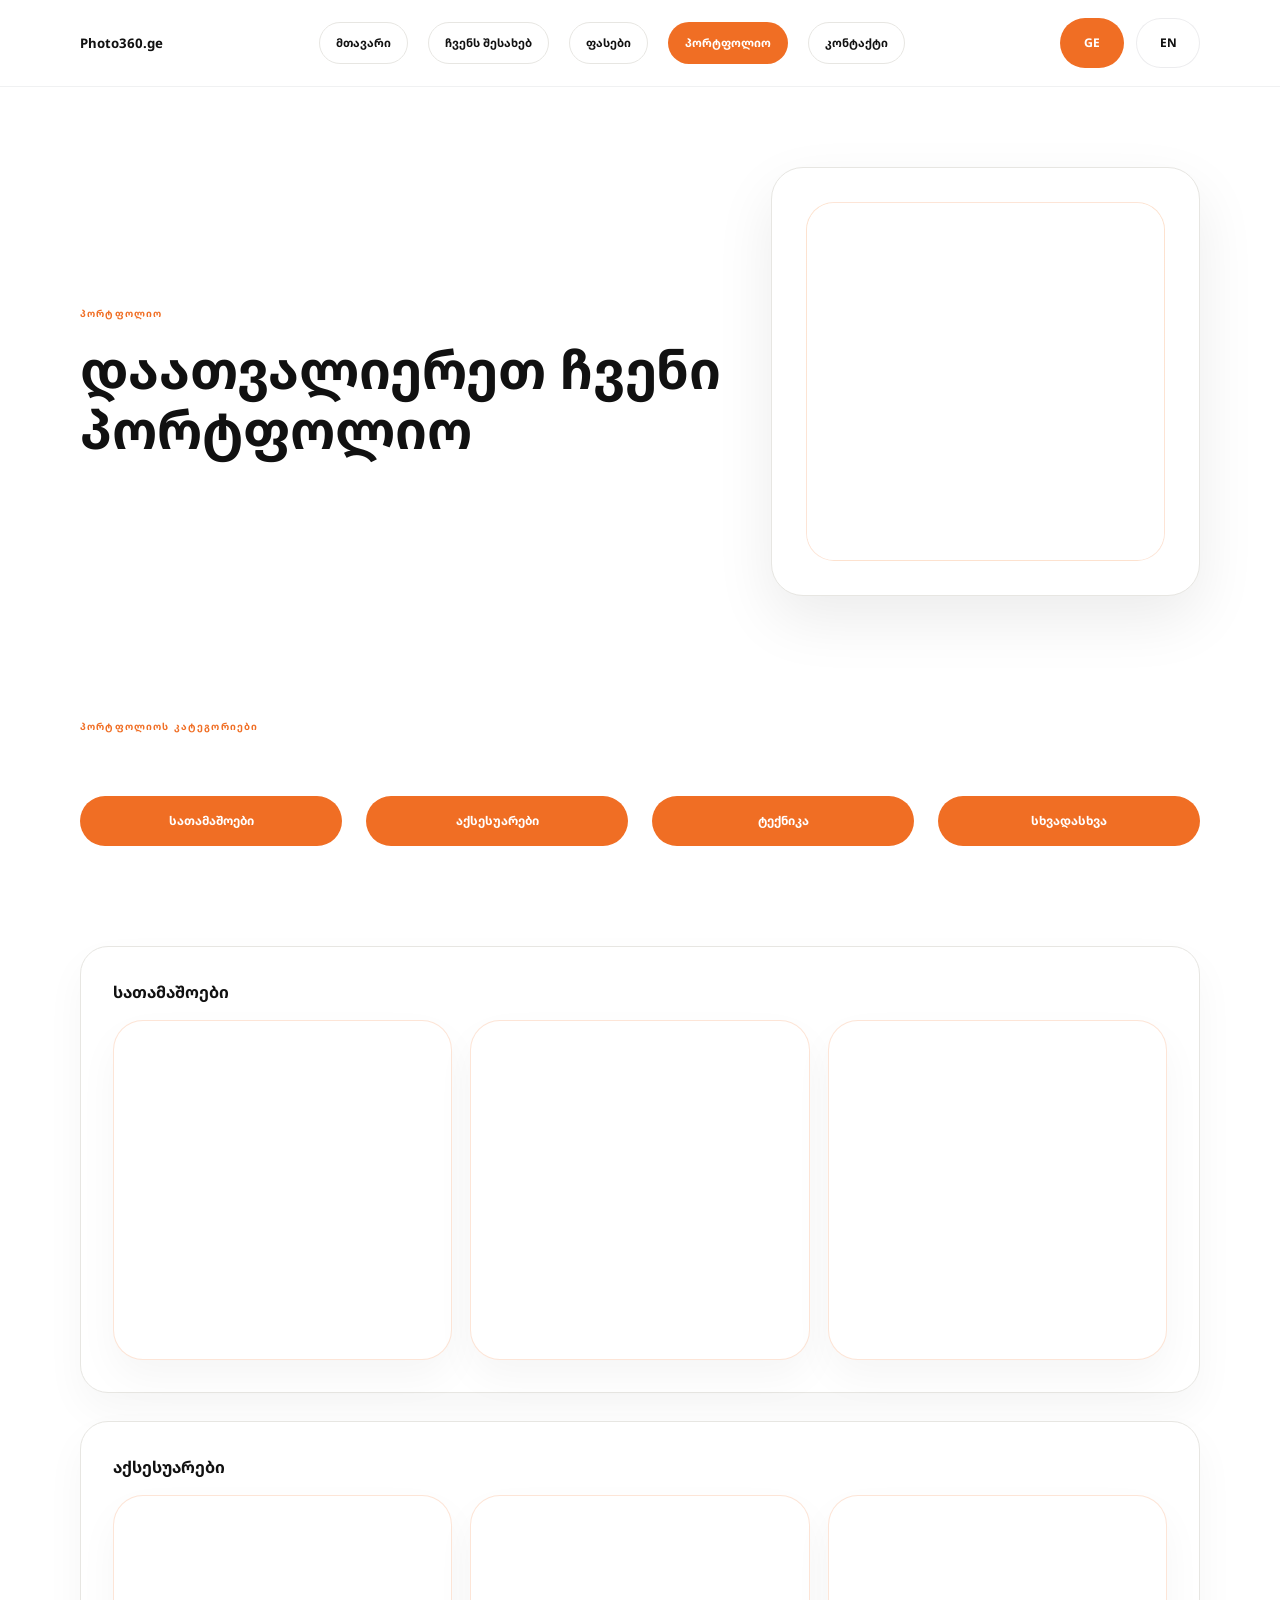
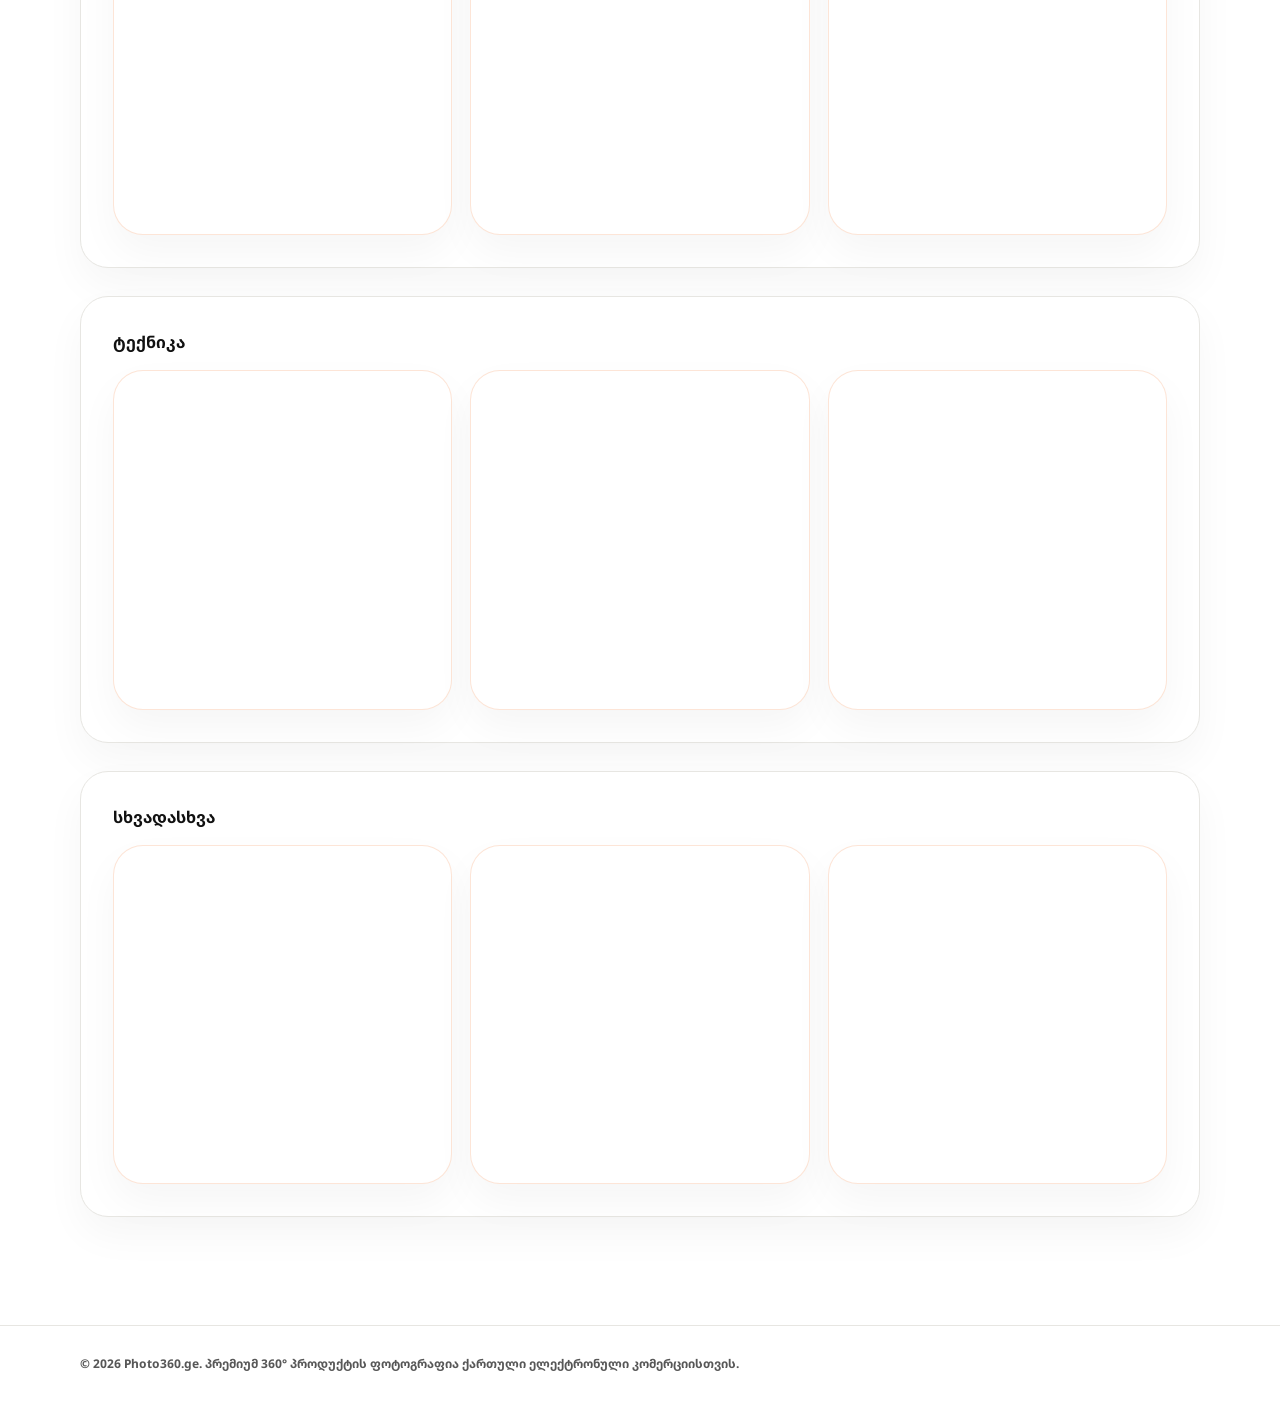
==== portfolio.html @ 7befe77c "photo360-Web-REV1" ====
<!DOCTYPE html>
<html lang="ka">
  <head>
    <meta charset="UTF-8" />
    <meta name="viewport" content="width=device-width, initial-scale=1.0" />
    <title>Portfolio — Photo360.ge</title>
    <meta
      name="description"
      content="See Photo360.ge portfolio examples of 360° product photography, viewer projects, and before/after product visuals."
    />
    <link rel="stylesheet" href="styles.css" />
  </head>
  <body>
    <header class="site-header">
      <div class="container header-inner">
        <a href="index.html" class="brand">Photo360.ge</a>
        <button class="mobile-nav-toggle" aria-label="Toggle navigation">
          <span></span>
          <span></span>
          <span></span>
        </button>
        <nav class="site-nav">
          <a href="index.html" data-en="Home">მთავარი</a>
          <a href="about.html" data-en="About Us">ჩვენს შესახებ</a>

          <a href="pricing.html" data-en="Pricing">ფასები</a>
          <a href="portfolio.html" data-en="Portfolio">პორტფოლიო</a>
          <a href="contact.html" data-en="Contact">კონტაქტი</a>
        </nav>
        <div class="header-actions">
          <a href="?lang=ka" class="button button-secondary language-toggle">GE</a>
          <a href="?lang=en" class="button button-secondary language-toggle">EN</a>
        </div>
      </div>
    </header>

    <main>
      <section class="hero" id="portfolio-hero">
        <div class="container hero-grid">
          <div class="hero-copy">
            <span class="eyebrow" data-en="Portfolio">პორტფოლიო</span>
            <h1 data-en="Browse our portfolio.">დაათვალიერეთ ჩვენი პორტფოლიო</h1>
          </div>
          <div class="hero-visual">
            <div class="viewer-card">
              <div class="viewer-placeholder">
                <iframe
                  src="https://spinzam.com/shot/embed/?idx=553506"
                  width="640"
                  height="640"
                  scrolling="no"
                  style="max-width:100%; max-height:100vw;"
                  loading="lazy"
                  title="Portfolio product spin"
                ></iframe>
              </div>
            </div>
          </div>
        </div>
      </section>

      <section class="section portfolio">
        <div class="container">
          <div class="section-intro">
            <span class="eyebrow" data-en="portfolio categories">პორტფოლიოს კატეგორიები</span>
          </div>
          <div class="portfolio-actions">
            <a class="button button-primary" href="#portfolio-electronics" data-en="Toys">სათამაშოები</a>
            <a class="button button-primary" href="#portfolio-fashion" data-en="Accessories">აქსესუარები</a>
            <a class="button button-primary" href="#portfolio-jewelry" data-en="Tech">ტექნიკა</a>
            <a class="button button-primary" href="#portfolio-furniture" data-en="Various">სხვადასხვა</a>
          </div>
        </div>
      </section>

      <section class="section portfolio-samples">
        <div class="container">
          <article id="portfolio-electronics" class="portfolio-sample">
            <h3 data-en="Toys samples">სათამაშოები</h3>
            <div class="sample-list sample-list-highlighted">
              <div class="sample-card sample-viewer-card">
                <iframe
                  src="https://spinzam.com/shot/embed/?idx=553506"
                  width="640"
                  height="640"
                  scrolling="no"
                  style="max-width:100%; max-height:100vw;"
                  loading="lazy"
                  title="Portfolio product spin"
                ></iframe>
              </div>
              <div class="sample-card sample-viewer-card">
                <iframe
                  src="https://spinzam.com/shot/embed/?idx=553514"
                  width="640"
                  height="640"
                  scrolling="no"
                  style="max-width:100%; max-height:100vw;"
                  loading="lazy"
                  title="Portfolio product spin"
                ></iframe>
              </div>
              <div class="sample-card sample-viewer-card">
                <iframe
                  src="https://spinzam.com/shot/embed/?idx=553226"
                  width="640"
                  height="640"
                  scrolling="no"
                  style="max-width:100%; max-height:100vw;"
                  loading="lazy"
                  title="Portfolio product spin"
                ></iframe>
              </div>
            </div>
          </article>

          <article id="portfolio-fashion" class="portfolio-sample">
            <h3 data-en="Accessories">აქსესუარები</h3>
            <div class="sample-list">
              <div class="sample-card sample-viewer-card">
                <iframe
                  src="https://spinzam.com/shot/embed/?idx=553510"
                  width="640"
                  height="640"
                  scrolling="no"
                  style="max-width:100%; max-height:100vw;"
                  loading="lazy"
                  title="Portfolio product spin"
                ></iframe>
              </div>
              <div class="sample-card sample-viewer-card">
                <iframe
                  src="https://spinzam.com/shot/embed/?idx=553229"
                  width="640"
                  height="640"
                  scrolling="no"
                  style="max-width:100%; max-height:100vw;"
                  loading="lazy"
                  title="Portfolio product spin"
                ></iframe>
              </div>
              <div class="sample-card sample-viewer-card">
                <iframe
                  src="https://spinzam.com/shot/embed/?idx=553230"
                  width="640"
                  height="640"
                  scrolling="no"
                  style="max-width:100%; max-height:100vw;"
                  loading="lazy"
                  title="Portfolio product spin"
                ></iframe>
              </div>
            </div>
          </article>

          <article id="portfolio-jewelry" class="portfolio-sample">
            <h3 data-en="Tech">ტექნიკა</h3>
            <div class="sample-list">
              <div class="sample-card sample-viewer-card">
                <iframe
                  src="https://spinzam.com/shot/embed/?idx=553508"
                  width="640"
                  height="640"
                  scrolling="no"
                  style="max-width:100%; max-height:100vw;"
                  loading="lazy"
                  title="Portfolio product spin"
                ></iframe>
              </div>
              <div class="sample-card sample-viewer-card">
                <iframe
                  src="https://spinzam.com/shot/embed/?idx=554478"
                  width="640"
                  height="640"
                  scrolling="no"
                  style="max-width:100%; max-height:100vw;"
                  loading="lazy"
                  title="Portfolio product spin"
                ></iframe>
              </div>
              <div class="sample-card sample-viewer-card">
                <iframe
                  src="https://spinzam.com/shot/embed/?idx=553358"
                  width="640"
                  height="640"
                  scrolling="no"
                  style="max-width:100%; max-height:100vw;"
                  loading="lazy"
                  title="Bracelet 360-degree spin"
                ></iframe>
              </div>
            </div>
          </article>

          <article id="portfolio-furniture" class="portfolio-sample">
            <h3 data-en="Various">სხვადასხვა</h3>
            <div class="sample-list">
              <div class="sample-card sample-viewer-card">
                <iframe
                  src="https://spinzam.com/shot/embed/?idx=553360"
                  width="640"
                  height="640"
                  scrolling="no"
                  style="max-width:100%; max-height:100vw;"
                  loading="lazy"
                  title="Portfolio product spin"
                ></iframe>
              </div>
              <div class="sample-card sample-viewer-card">
                <iframe
                  src="https://spinzam.com/shot/embed/?idx=553513"
                  width="640"
                  height="640"
                  scrolling="no"
                  style="max-width:100%; max-height:100vw;"
                  loading="lazy"
                  title="Portfolio product spin"
                ></iframe>
              </div>
              <div class="sample-card sample-viewer-card">
                <iframe
                  src="https://spinzam.com/shot/embed/?idx=553509"
                  width="640"
                  height="640"
                  scrolling="no"
                  style="max-width:100%; max-height:100vw;"
                  loading="lazy"
                  title="Table surface 360-degree spin"
                ></iframe>
              </div>
            </div>
          </article>
        </div>
      </section>

    </main>

    <footer class="site-footer">
      <div class="container footer-inner">
        <p>© 2026 Photo360.ge. პრემიუმ 360° პროდუქტის ფოტოგრაფია ქართული ელექტრონული კომერციისთვის.</p>
      </div>
    </footer>

    <script src="lang.js"></script>
    <script>
      const toggle = document.querySelector('.mobile-nav-toggle');
      const nav = document.querySelector('.site-nav');
      toggle.addEventListener('click', () => {
        nav.classList.toggle('nav-open');
        toggle.classList.toggle('open');
      });
    </script>
  </body>
</html>
---- styles.css ----
@import url('https://fonts.googleapis.com/css2?family=Noto+Sans+Georgian:wght@700&display=swap');

:root {
  color-scheme: light;
  --bg: #ffffff;
  --surface: #f8f7f4;
  --surface-strong: #f2f2f2;
  --text: #111111;
  --muted: #575757;
  --accent: #f06e24;
  --accent-soft: rgba(240, 110, 36, 0.12);
  --border: #e7e6e2;
  --shadow: 0 24px 60px rgba(17, 17, 17, 0.08);
  --radius: 28px;
}

* {
  box-sizing: border-box;
}

html {
  scroll-behavior: smooth;
  font-size: 75%;
}

body {
  margin: 0;
  font-family: Inter, ui-sans-serif, system-ui, -apple-system, BlinkMacSystemFont, 'Segoe UI', sans-serif;
  background: var(--bg);
  color: var(--text);
  line-height: 1.7;
}

html[lang="ka"] body,
html[lang="ka"] body * {
  font-family: 'Noto Sans Georgian', sans-serif;
  font-weight: 700;
}

img,
svg {
  max-width: 100%;
  display: block;
}

button,
input,
textarea {
  font: inherit;
}

.container {
  width: min(1120px, calc(100% - 40px));
  margin: 0 auto;
}

.site-header {
  position: sticky;
  top: 0;
  z-index: 20;
  background: rgba(255, 255, 255, 0.95);
  backdrop-filter: blur(14px);
  border-bottom: 1px solid rgba(15, 23, 42, 0.06);
}

.header-inner {
  display: flex;
  align-items: center;
  gap: 20px;
  padding: 18px 0;
}

.brand {
  font-size: 1.1rem;
  font-weight: 700;
  text-decoration: none;
  color: var(--text);
}

.site-nav {
  display: flex;
  flex-wrap: wrap;
  gap: 20px;
  margin-left: auto;
}

.site-nav a {
  display: inline-flex;
  align-items: center;
  justify-content: center;
  min-height: 42px;
  padding: 10px 16px;
  border: 1px solid var(--border);
  border-radius: 999px;
  background: #fff;
  color: var(--text);
  text-decoration: none;
  font-size: 0.95rem;
  font-weight: 600;
  transition: transform 0.25s ease, background 0.25s ease, border-color 0.25s ease;
}

.site-nav a:hover {
  transform: translateY(-1px);
  border-color: var(--accent);
}

.site-nav a.active,
.site-nav a.active:hover {
  border-color: transparent;
  background: var(--accent);
  color: #fff;
}

.button {
  display: inline-flex;
  align-items: center;
  justify-content: center;
  padding: 14px 24px;
  border-radius: 999px;
  border: 1px solid transparent;
  text-decoration: none;
  font-weight: 600;
  transition: transform 0.25s ease, background 0.25s ease, border-color 0.25s ease;
}

.button:hover {
  transform: translateY(-1px);
}

.button-primary {
  background: var(--accent);
  color: #fff;
}

.button-secondary {
  background: transparent;
  color: var(--text);
  border-color: var(--border);
}

.header-actions {
  display: flex;
  align-items: center;
  gap: 12px;
  margin-left: auto;
}

.language-toggle {
  min-width: 64px;
  background: #fff;
  border-color: rgba(15, 23, 42, 0.08);
  color: var(--text);
  border-radius: 999px;
  padding: 14px 18px;
}

.language-toggle.button-primary {
  background: var(--accent);
  color: #fff;
  border-color: transparent;
}

.mobile-nav-toggle {
  display: none;
  margin-left: auto;
  border: 0;
  background: transparent;
  padding: 10px;
  cursor: pointer;
}

.mobile-nav-toggle span {
  display: block;
  width: 24px;
  height: 2px;
  margin-bottom: 5px;
  background: var(--text);
  transition: transform 0.3s ease, opacity 0.3s ease;
}

.mobile-nav-toggle.open span:nth-child(1) {
  transform: translateY(7px) rotate(45deg);
}

.mobile-nav-toggle.open span:nth-child(2) {
  opacity: 0;
}

.mobile-nav-toggle.open span:nth-child(3) {
  transform: translateY(-7px) rotate(-45deg);
}

.hero {
  padding: 80px 0 40px;
}

.hero-grid {
  display: grid;
  grid-template-columns: 1.2fr 0.8fr;
  gap: 48px;
  align-items: center;
}

.hero-copy .eyebrow,
.section-intro .eyebrow {
  display: inline-flex;
  margin-bottom: 16px;
  color: var(--accent);
  font-weight: 700;
  text-transform: uppercase;
  letter-spacing: 0.12em;
  font-size: 0.8rem;
}

.hero-copy h1 {
  margin: 0;
  font-size: clamp(2.8rem, 5vw, 4.4rem);
  line-height: 0.95;
}

#home .hero-copy h1 {
  line-height: 1.1;
}

#contact-hero .hero-copy h1 {
  line-height: 1.15;
}

#portfolio-hero .hero-copy h1 {
  line-height: 1.15;
}

#pricing-hero .hero-copy h1 {
  line-height: 1.15;
}

#about-hero .hero-copy h1 {
  line-height: 1.1;
}

.hero-copy p {
  max-width: 620px;
  margin: 24px 0 32px;
  color: var(--muted);
  font-size: 1.05rem;
}

.hero-actions {
  display: flex;
  flex-wrap: wrap;
  gap: 16px;
}

.feature-pill-list {
  display: flex;
  flex-wrap: wrap;
  gap: 10px;
  margin-top: 32px;
}

.feature-pill-list span {
  display: inline-flex;
  padding: 10px 14px;
  background: var(--surface);
  border-radius: 999px;
  color: var(--text);
  font-size: 0.92rem;
}

.hero-visual {
  display: flex;
  justify-content: center;
}

.viewer-card {
  width: min(460px, 100%);
  aspect-ratio: 1 / 1;
  background: #fff;
  border: 1px solid var(--border);
  border-radius: 32px;
  box-shadow: var(--shadow);
  padding: 34px;
}

.viewer-label {
  margin-bottom: 18px;
  font-weight: 600;
  color: var(--accent);
}

.viewer-placeholder {
  position: relative;
  width: 100%;
  height: 100%;
  min-height: 0;
  border-radius: 28px;
  background: linear-gradient(180deg, #fffbf5 0%, #fff 100%);
  border: 1px solid rgba(240, 110, 36, 0.18);
  display: grid;
  place-items: center;
  overflow: hidden;
}

.viewer-placeholder iframe,
.viewer-demo-placeholder iframe {
  display: block;
  width: 100%;
  height: 100%;
  max-width: 100%;
  aspect-ratio: 1 / 1;
  border: 0;
  border-radius: 26px;
  background: #fff;
}

.viewer-arc {
  position: absolute;
  inset: 16px;
  border: 2px dashed rgba(240, 110, 36, 0.3);
  border-radius: 28px;
}

.viewer-visual {
  position: relative;
  font-size: 4rem;
  font-weight: 700;
  color: var(--accent);
}

.trust-bar {
  background: var(--surface);
  padding: 20px 0;
}

.trust-grid {
  display: flex;
  justify-content: space-between;
  gap: 16px;
  align-items: center;
  flex-wrap: wrap;
}

.trust-bar span {
  font-weight: 600;
}

.logo-row {
  display: flex;
  gap: 22px;
  flex-wrap: wrap;
  color: var(--muted);
}

.section {
  padding: 80px 0;
}

.section-intro {
  max-width: 720px;
  margin-bottom: 44px;
}

.section-intro h2 {
  margin: 0;
  font-size: clamp(2rem, 3vw, 2.8rem);
}

.section-intro p {
  margin-top: 18px;
  color: var(--muted);
  font-size: 1rem;
}

.benefit-grid,
.services-grid,
.pricing-grid,
.portfolio-grid,
.steps-grid {
  display: grid;
  gap: 24px;
}

.portfolio-grid {
  grid-template-columns: repeat(auto-fit, minmax(220px, 1fr));
}

.portfolio-samples {
  padding-top: 20px;
}

.portfolio-sample {
  background: #fff;
  border: 1px solid var(--border);
  border-radius: 28px;
  padding: 32px;
  margin-bottom: 28px;
  box-shadow: 0 18px 40px rgba(17, 17, 17, 0.04);
}

.portfolio-sample h3 {
  margin: 0 0 14px;
  font-size: 1.35rem;
}

.portfolio-sample p {
  margin: 0 0 20px;
  color: var(--muted);
}

.sample-list {
  display: grid;
  grid-template-columns: repeat(auto-fit, minmax(180px, 1fr));
  gap: 18px;
}

.sample-list-highlighted {
  grid-template-columns: repeat(3, minmax(180px, 1fr));
  align-items: stretch;
}

.sample-card {
  background: var(--surface);
  border-radius: 22px;
  padding: 22px;
  border: 1px solid var(--border);
  color: var(--text);
  font-weight: 600;
  min-height: 180px;
}

.sample-viewer-card {
  grid-column: span 1;
  min-height: 330px;
  padding: 18px;
  display: flex;
  align-items: center;
  justify-content: center;
}

.sample-list-highlighted .sample-viewer-card,
.sample-list .sample-viewer-card {
  width: 100%;
  min-height: 0;
  aspect-ratio: 1 / 1;
  padding: 14px;
  background: #fff;
  border: 1px solid rgba(240, 110, 36, 0.18);
  border-radius: 30px;
  box-shadow: 0 18px 40px rgba(17, 17, 17, 0.04);
}

.sample-list-highlighted .sample-viewer-card iframe,
.sample-list .sample-viewer-card iframe {
  width: 100%;
  height: 100%;
  min-height: 0;
  border: 0;
  border-radius: 22px;
  background: #fff;
}

#portfolio-jewelry .sample-viewer-card,
#portfolio-furniture .sample-viewer-card {
  border: 1px solid rgba(240, 110, 36, 0.18);
  border-radius: 30px;
  box-shadow: 0 18px 40px rgba(17, 17, 17, 0.04);
}

.sample-viewer-card.sample-viewer-embed {
  background: #f4f4f4;
  min-height: 400px;
  padding: 14px;
  border: 1px solid var(--border);
  box-shadow: none;
}

.sample-viewer-card.sample-viewer-embed iframe {
  width: 100%;
  height: 100%;
  min-height: 340px;
  border: 0;
  border-radius: 18px;
  background: #fff;
}

.sample-viewer-card .Sirv {
  width: 100%;
  min-height: 240px;
  border-radius: 22px;
  overflow: hidden;
}

.sample-viewer-card .Sirv iframe,
.sample-viewer-card .Sirv object,
.sample-viewer-card .Sirv embed {
  width: 100% !important;
  height: 100% !important;
}

.benefit-grid {
  grid-template-columns: repeat(auto-fit, minmax(210px, 1fr));
}

.benefit-grid article,
.services-grid article,
.pricing-card,
.portfolio-card,
.viewer-demo-card {
  background: #fff;
  border: 1px solid var(--border);
  border-radius: 28px;
  padding: 28px;
  box-shadow: 0 18px 40px rgba(17, 17, 17, 0.04);
}

.benefit-grid h3,
.services-grid h3,
.pricing-card h3,
.portfolio-card .portfolio-label,
.viewer-demo-header {
  margin: 0 0 14px;
  font-size: 1.15rem;
}

.benefit-grid p,
.services-grid p,
.portfolio-card p,
.viewer-copy p,
.section-intro p {
  margin: 0;
  color: var(--muted);
}

.industries .industry-list {
  display: grid;
  grid-template-columns: repeat(auto-fit, minmax(150px, 1fr));
  gap: 16px;
}

.industry-list span {
  display: inline-flex;
  align-items: center;
  justify-content: center;
  min-height: 70px;
  background: var(--surface);
  border-radius: 18px;
  color: var(--text);
  font-weight: 600;
}

.steps-grid {
  grid-template-columns: repeat(auto-fit, minmax(180px, 1fr));
}

.steps-grid article {
  padding: 24px;
}

.step {
  width: 46px;
  height: 46px;
  display: grid;
  place-items: center;
  margin-bottom: 18px;
  border-radius: 14px;
  background: var(--accent-soft);
  color: var(--accent);
  font-weight: 700;
}

.services-grid {
  grid-template-columns: repeat(auto-fit, minmax(220px, 1fr));
}

.viewer-grid {
  display: grid;
  grid-template-columns: 1.2fr 1fr;
  gap: 32px;
  align-items: center;
}

.viewer-demo-header {
  font-size: 1rem;
  text-transform: uppercase;
  letter-spacing: 0.12em;
  color: var(--accent);
}

.viewer-demo-body {
  display: grid;
  gap: 24px;
}

/* Spin viewer styles */
.spin-viewer {
  width: 100%;
  max-width: 360px;
  border-radius: 18px;
  overflow: hidden;
  background: #fff;
  box-shadow: 0 8px 24px rgba(17,17,17,0.06);
  position: relative;
}
.spin-viewer .spin-frame {
  width: 100%;
  aspect-ratio: 1 / 1;
  display: grid;
  place-items: center;
  background: linear-gradient(180deg, #fff 0%, #fffbf5 100%);
}
.spin-viewer .spin-frame img {
  width: 90%;
  height: auto;
  display: block;
}
.spin-controls {
  position: absolute;
  inset: auto 10px 10px 10px;
  display: flex;
  justify-content: space-between;
  gap: 8px;
}
.spin-controls button {
  background: rgba(255,255,255,0.9);
  border: 1px solid var(--border);
  padding: 8px 12px;
  border-radius: 8px;
  font-size: 1.1rem;
  cursor: pointer;
}
.spin-controls button:active { transform: translateY(1px); }

.viewer-demo-placeholder {
  width: 100%;
  min-height: 0;
  aspect-ratio: 1 / 1;
  border-radius: 26px;
  background: linear-gradient(135deg, #fff5eb 0%, #fff 100%);
  display: grid;
  place-items: center;
  font-size: 1.2rem;
  color: var(--muted);
  border: 1px dashed rgba(240, 110, 36, 0.22);
  overflow: hidden;
  padding: 10px;
}

.viewer-stats {
  display: grid;
  grid-template-columns: repeat(3, minmax(0, 1fr));
  gap: 16px;
}

.viewer-stats div {
  background: var(--surface);
  border-radius: 18px;
  padding: 18px;
  text-align: center;
}

.viewer-stats strong {
  display: block;
  font-size: 1.25rem;
  margin-bottom: 6px;
}

.pricing-grid {
  grid-template-columns: repeat(auto-fit, minmax(220px, 1fr));
}

.pricing-card {
  display: flex;
  flex-direction: column;
  gap: 20px;
}

.pricing-card {
  border-color: var(--accent);
}

.pricing-card ul {
  padding-left: 20px;
  margin: 0;
  color: var(--muted);
  list-style: disc;
  display: grid;
  gap: 10px;
}

.portfolio-grid {
  grid-template-columns: repeat(auto-fit, minmax(220px, 1fr));
}

.portfolio-actions {
  display: grid;
  grid-template-columns: repeat(auto-fit, minmax(220px, 1fr));
  gap: 24px;
  align-items: start;
}

.portfolio-actions .button {
  width: 100%;
}

.portfolio-card {
  min-height: 220px;
  display: flex;
  flex-direction: column;
  justify-content: space-between;
  text-decoration: none;
  border: none;
  background: var(--bg);
}

.portfolio-card .portfolio-label {
  display: inline-flex;
  align-items: center;
  justify-content: center;
  padding: 14px 24px;
  border-radius: 999px;
  background: var(--accent);
  color: #fff;
  font-weight: 700;
  text-decoration: none;
  transition: transform 0.25s ease, background 0.25s ease;
}

.portfolio-card .portfolio-label:hover {
  transform: translateY(-1px);
}

.contact-grid {
  display: grid;
  grid-template-columns: 1.1fr 1fr;
  gap: 40px;
}

.contact-copy p {
  color: var(--muted);
  max-width: 520px;
}

.contact-details {
  display: grid;
  gap: 18px;
  margin-top: 32px;
}

.contact-details div {
  display: flex;
  flex-direction: column;
  gap: 6px;
}

.contact-details strong {
  color: var(--text);
}

.contact-form {
  background: var(--surface);
  border-radius: 32px;
  padding: 32px;
}

.form-grid {
  display: grid;
  grid-template-columns: repeat(2, minmax(0, 1fr));
  gap: 20px;
}

label {
  display: block;
  color: var(--text);
  font-weight: 600;
  margin-bottom: 8px;
}

input,
textarea {
  width: 100%;
  border: 1px solid var(--border);
  border-radius: 16px;
  padding: 14px 16px;
  background: #fff;
  color: var(--text);
}

.full-width {
  grid-column: 1 / -1;
}

.site-footer {
  padding: 28px 0;
  border-top: 1px solid var(--border);
}

.footer-inner {
  display: flex;
  justify-content: space-between;
  align-items: center;
  gap: 16px;
}

.footer-inner p,
.footer-inner a {
  margin: 0;
  color: var(--muted);
  text-decoration: none;
}

@media (max-width: 980px) {
  .hero-grid,
  .viewer-grid,
  .contact-grid {
    grid-template-columns: 1fr;
  }

  .header-inner {
    flex-wrap: wrap;
    justify-content: space-between;
  }

  .site-nav {
    order: 3;
    width: 100%;
    justify-content: center;
  }

  .header-actions {
    width: 100%;
    justify-content: flex-end;
    margin-left: 0;
  }
}

@media (max-width: 840px) {
  .container {
    width: min(100%, calc(100% - 32px));
  }

  .site-header {
    padding: 0 0 8px;
  }

  .hero {
    padding-top: 64px;
  }

  .site-nav {
    display: none;
    flex-direction: column;
    background: #fff;
    width: 100%;
    border-radius: 20px;
    padding: 18px 20px;
    box-shadow: 0 20px 60px rgba(17, 17, 17, 0.08);
    position: absolute;
    top: 76px;
    left: 0;
  }

  .site-nav.nav-open {
    display: flex;
  }

  .site-nav a {
    width: 100%;
    justify-content: flex-start;
  }

  .mobile-nav-toggle {
    display: inline-flex;
  }

  .header-actions {
    width: 100%;
    justify-content: space-between;
  }

  .button-primary,
  .button-secondary {
    min-width: 0;
  }

  .hero-actions {
    flex-direction: column;
    align-items: stretch;
  }

  .feature-pill-list {
    justify-content: stretch;
  }

  .feature-pill-list span {
    flex: 1;
    justify-content: center;
  }
}

@media (max-width: 720px) {
  .header-inner {
    gap: 12px;
  }

  .site-header {
    position: relative;
  }

  .hero-copy h1 {
    font-size: clamp(2.4rem, 7vw, 3.4rem);
  }

  .hero-copy p {
    font-size: 1rem;
  }

  .viewer-card {
    padding: 24px;
  }
}

@media (max-width: 600px) {
  .section {
    padding: 64px 0;
  }

  .benefit-grid,
  .services-grid,
  .pricing-grid,
  .portfolio-grid,
  .steps-grid {
    grid-template-columns: 1fr;
  }

  .form-grid {
    grid-template-columns: 1fr;
  }

  .trust-grid,
  .footer-inner {
    flex-direction: column;
    align-items: flex-start;
  }

  .trust-grid {
    gap: 12px;
  }

  .footer-inner {
    gap: 14px;
  }
}
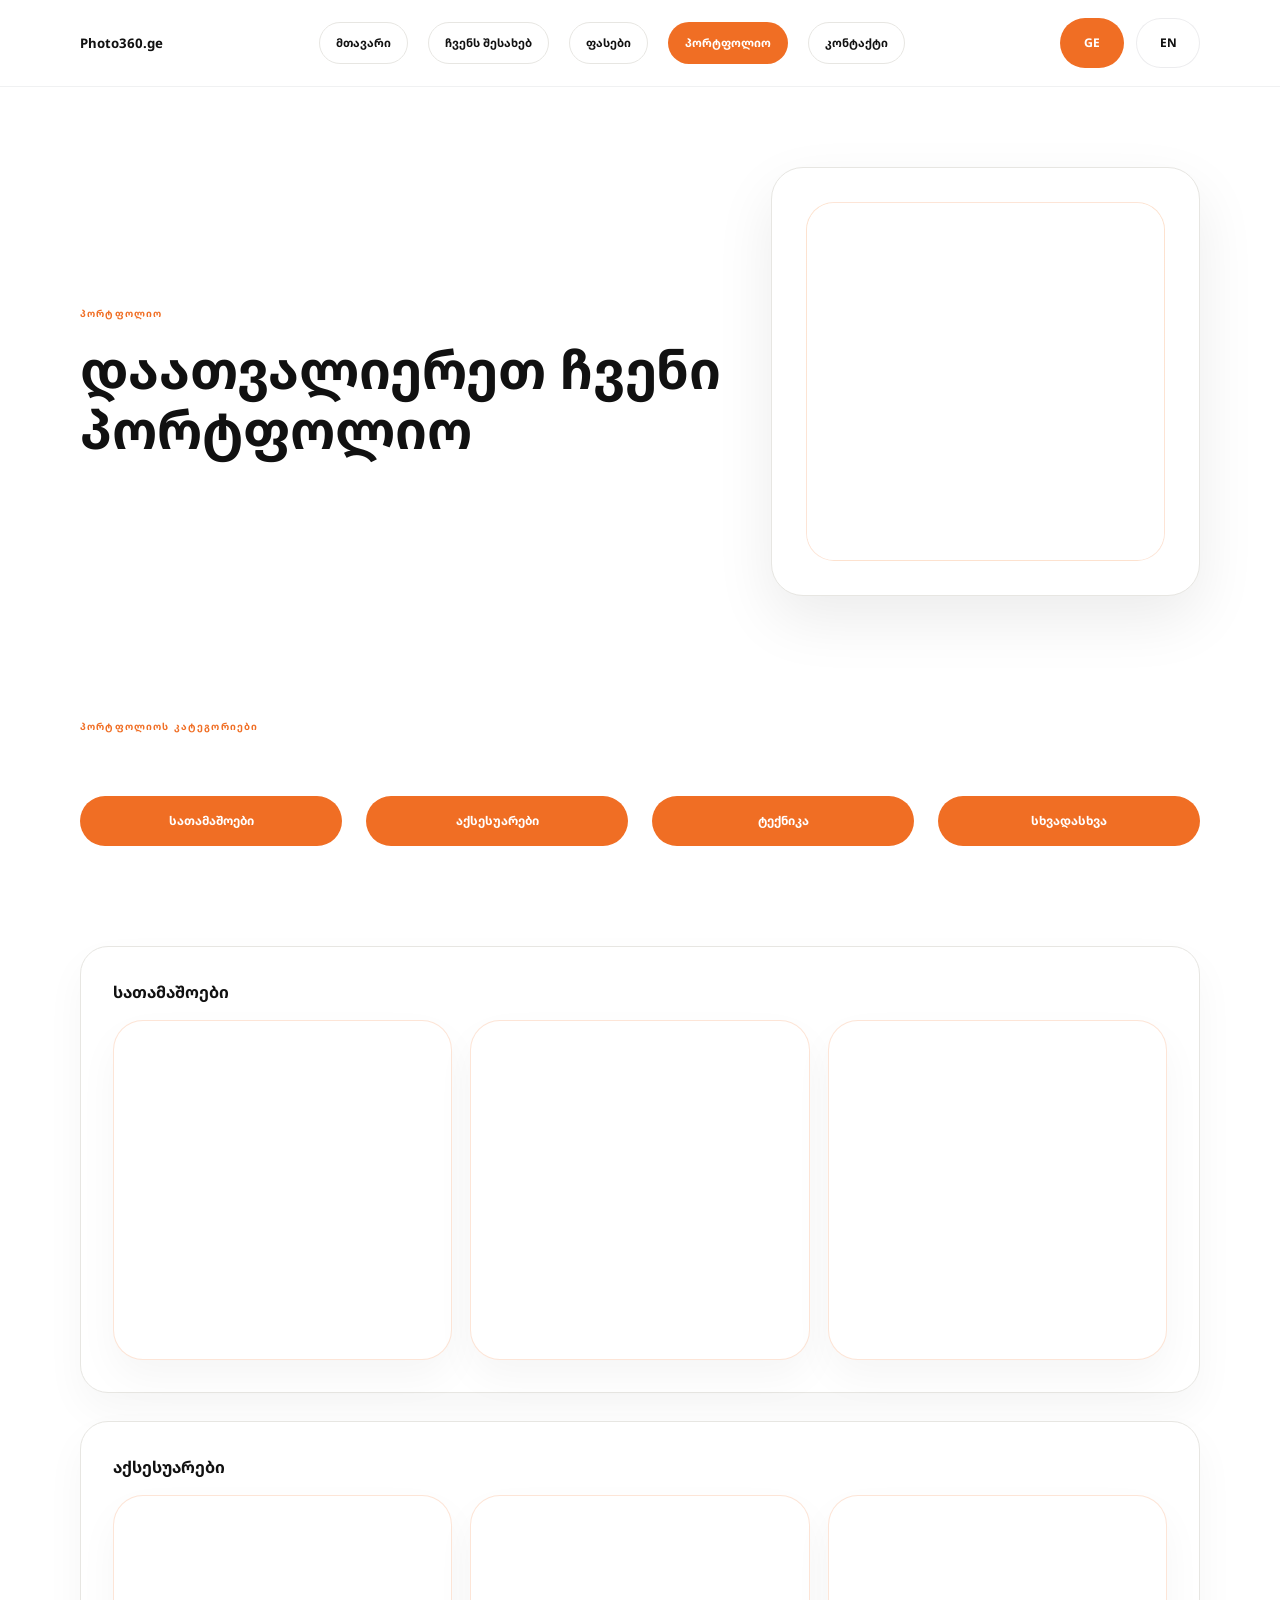
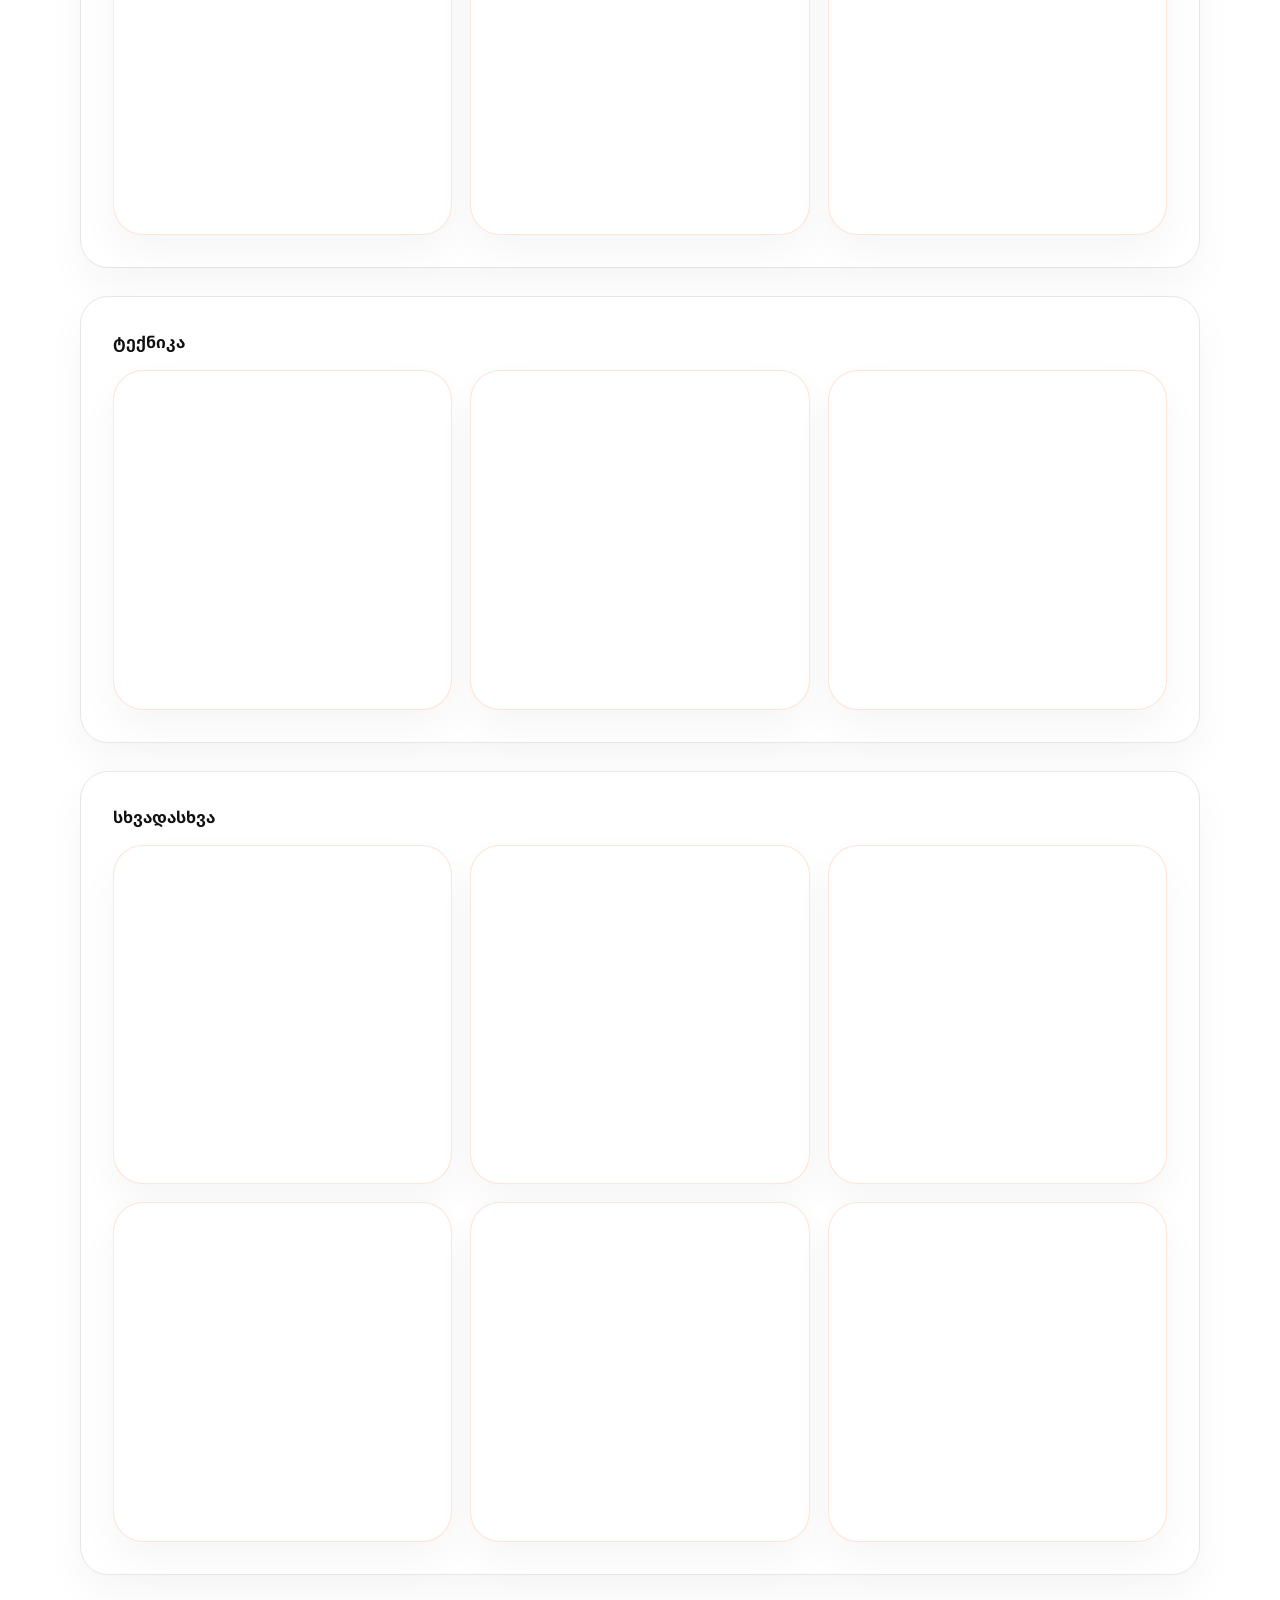
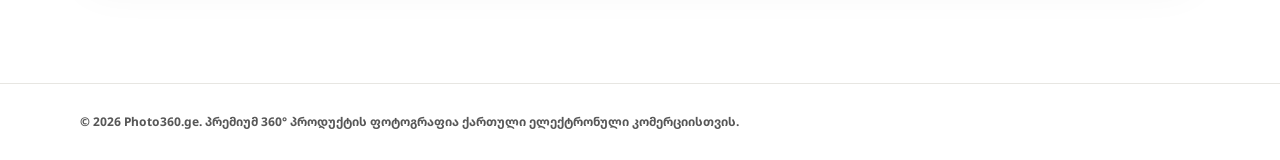
==== commit 76458ef3: "REV-A" ====
--- a/portfolio.html
+++ b/portfolio.html
@@ -228,6 +228,39 @@
                   title="Table surface 360-degree spin"
                 ></iframe>
               </div>
+              <div class="sample-card sample-viewer-card sample-viewer-card-owl">
+                <iframe
+                  src="https://spinzam.com/shot/embed/?idx=555641"
+                  width="640"
+                  height="640"
+                  scrolling="no"
+                  style="max-width:100%; max-height:100vw;"
+                  loading="lazy"
+                  title="Owl 360-degree spin"
+                ></iframe>
+              </div>
+              <div class="sample-card sample-viewer-card sample-viewer-card-beside-owl">
+                <iframe
+                  src="https://spinzam.com/shot/embed/?idx=555635"
+                  width="640"
+                  height="640"
+                  scrolling="no"
+                  style="max-width:100%; max-height:100vw;"
+                  loading="lazy"
+                  title="Portfolio product spin"
+                ></iframe>
+              </div>
+              <div class="sample-card sample-viewer-card sample-viewer-card-next-to-boy">
+                <iframe
+                  src="https://spinzam.com/shot/embed/?idx=555634"
+                  width="640"
+                  height="640"
+                  scrolling="no"
+                  style="max-width:100%; max-height:100vw;"
+                  loading="lazy"
+                  title="Portfolio product spin"
+                ></iframe>
+              </div>
             </div>
           </article>
         </div>
--- a/styles.css
+++ b/styles.css
@@ -467,6 +467,21 @@
   box-shadow: 0 18px 40px rgba(17, 17, 17, 0.04);
 }
 
+#portfolio-furniture .sample-viewer-card-owl {
+  grid-column: 1;
+  grid-row: 2;
+}
+
+#portfolio-furniture .sample-viewer-card-beside-owl {
+  grid-column: 2;
+  grid-row: 2;
+}
+
+#portfolio-furniture .sample-viewer-card-next-to-boy {
+  grid-column: 3;
+  grid-row: 2;
+}
+
 .sample-viewer-card.sample-viewer-embed {
   background: #f4f4f4;
   min-height: 400px;
@@ -943,6 +958,13 @@
     align-items: flex-start;
   }
 
+  #portfolio-furniture .sample-viewer-card-owl,
+  #portfolio-furniture .sample-viewer-card-beside-owl,
+  #portfolio-furniture .sample-viewer-card-next-to-boy {
+    grid-column: auto;
+    grid-row: auto;
+  }
+
   .trust-grid {
     gap: 12px;
   }
